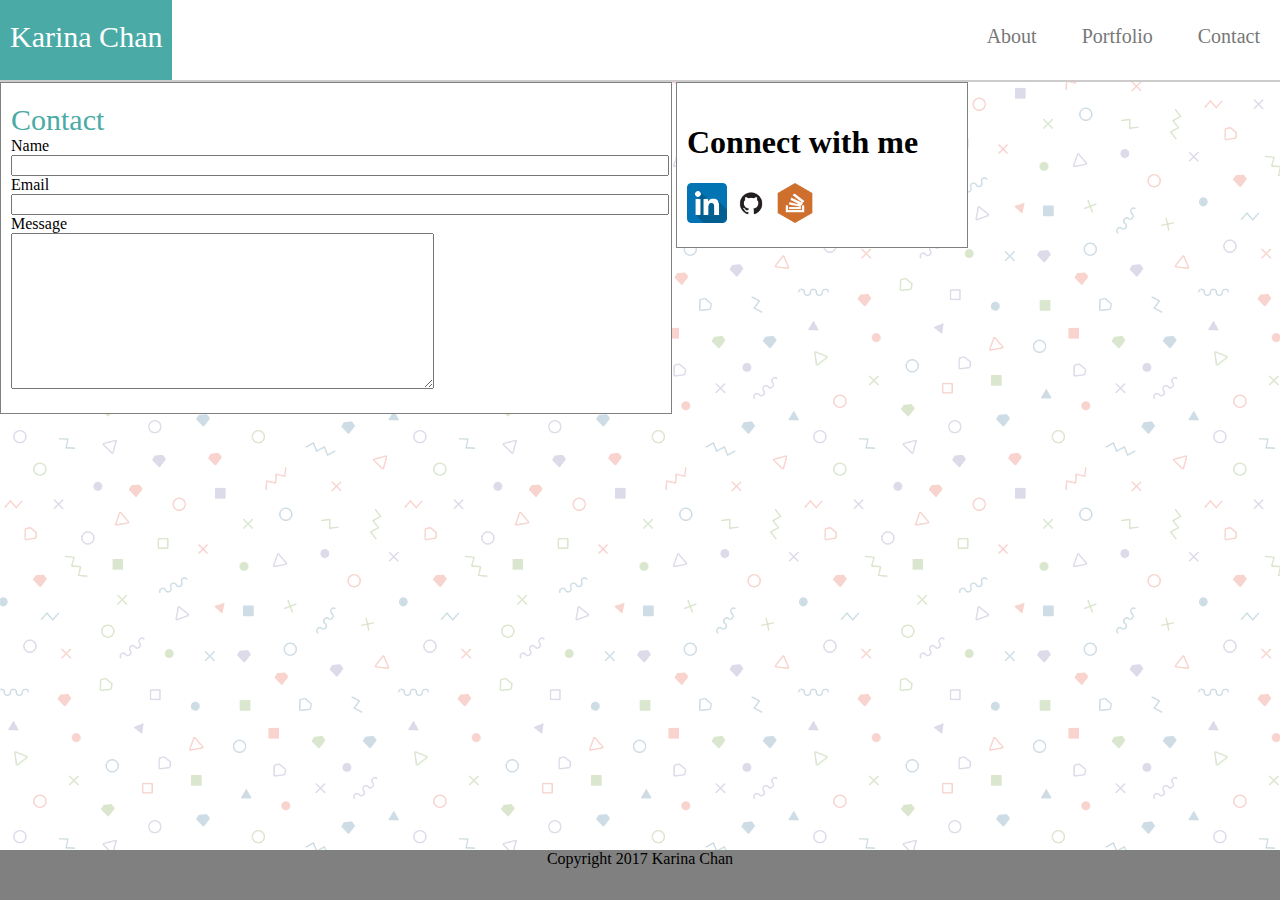
==== Basic-Porfolio/contact.html @ 6cb613c3 "Add files via upload" ====
<!DOCTYPE html>
<html>

<head>
	<link rel="stylesheet" type="text/css" href="./assets/css/style.css">
</head>

<body>

	<div class="header">
		<header>Karina Chan</header>
		<div class="navBar">
			<ul>
				 <li><a href="#">About</a></li>
				 <li><a href="#">Portfolio</a></li>
				 <li><a href="#">Contact</a></li>
			</ul>
		</div>
	</div>


	<div class="background">


		<div class="whitebox contact">
			<div class="contactheader">Contact</div>

			<form>
				<label>Name</label>
					<div> <input type="text" name="Name"/> </div>

				<label>Email</label>
					<div> <input type="text" name="Email"/> </div>

				<label>Message</label>
					<div> <textarea name="Message"
					rows="10" cols="50"></textarea> </div>


			</form>

		</div>


		<div class="whitebox sidebar">
			<h1> Connect with me </h1>
	 		
	 		<img src="./assets/images/linkedin.png" alt="Linkedin Icon" style="width:40px;height:40px;">

	 		<img src="./assets/images/github.png" alt="Github Icon" style="width:40px;height:40px;">

	 		<img src="./assets/images/stackoverflow.png" alt="Stackoverflow Icon" style="width:40px;height:40px;">
		</div>

	</div>

	<footer>
		<div class="copyright">
			Copyright 2017 Karina Chan
		</div>

	</footer>

</body>

</html>
---- Basic-Porfolio/assets/css/style.css ----
header {
	font-family: "Georgia", Times, Times New Roman, serif;
	font-size: 30px;
	height: 40px;
	background-color: #4aaaa5;
	color: white;
	display: inline-block;
	padding: 20px 10px;

}

.header {
	border-bottom: 2px solid #cccccc;
	background-color: white;
}


.navBar {
	height: 50px;
	font-family: "Georgia", Times, Times New Roman, serif;
	font-size: 20px;
	text-align: right;
	float: right;
}

.navBar a {
	text-decoration: none;
	color: #777777;
}

li {
    display: inline;
    padding: 20px;
}

ul{
	list-style-type: none;
	padding-top: 5px;
	padding-bottom: 5px;

}

.background {
    background: url('./assets/images/memphis-color.png')
    background-position: 50% 50%;
    background-clip: padding-box;
}

#profilepic {
	float: left;

}

.whitebox {
	background-color: white;
	border: 1px solid gray;
	padding: 20px 10px; 
}

.sidebar {
	width: 270px;
	display: inline-block;
	vertical-align: top;

}

.about {
	width: 650px;
	display: inline-block;

}

body {
	background: url('../images/memphis-colorful.png');
	padding: 0;
	margin: 0;

}
footer {
	height: 50px;
	background-color: gray;
	position: absolute;
	bottom: 0;
	width: 100%;
}

.copyright {
	text-align: center;
}

.contact {
	width: 650px;
	display: inline-block;
}

.contact input {
	width: 100%;
}

.contactheader {
	font-size: 30px;
	font-style: Arial;
	color: #4aaaa5;
}

.gallery {
	display: inline-block;
	width: 650px;
}

.imagelabel {
	padding: 15px 0px;
	background-color: #4aaaa5;
	position: absolute;
	bottom: 0;
	z-index: 1;
	width: 277px;
}

.wrapper {
	display: inline-block;
	position: relative;
	text-align: center;
}

.secondlabel {

	padding: 15px 0px;
	background-color: #4aaaa5;
	position: absolute;
	bottom: 0;
	z-index: 1;
	width: 277px;
}

.secondwrapper {
	display: inline-block;
	position: relative;
	text-align: center;
}


.thirdlabel {
	padding: 15px 0px;
	background-color: #4aaaa5;
	position: absolute;
	bottom: 0;
	z-index: 1;
	width: 277px;
}

.thirdwrapper{
	display: inline-block;
	position: relative;
	text-align: center;

}

.fourthlabel {
	padding: 15px 0px;
	background-color: #4aaaa5;
	position: absolute;
	bottom: 0;
	z-index: 1;
	width: 277px;
}

.fourthwrapper{
	display: inline-block;
	position: relative;
	text-align: center;

}
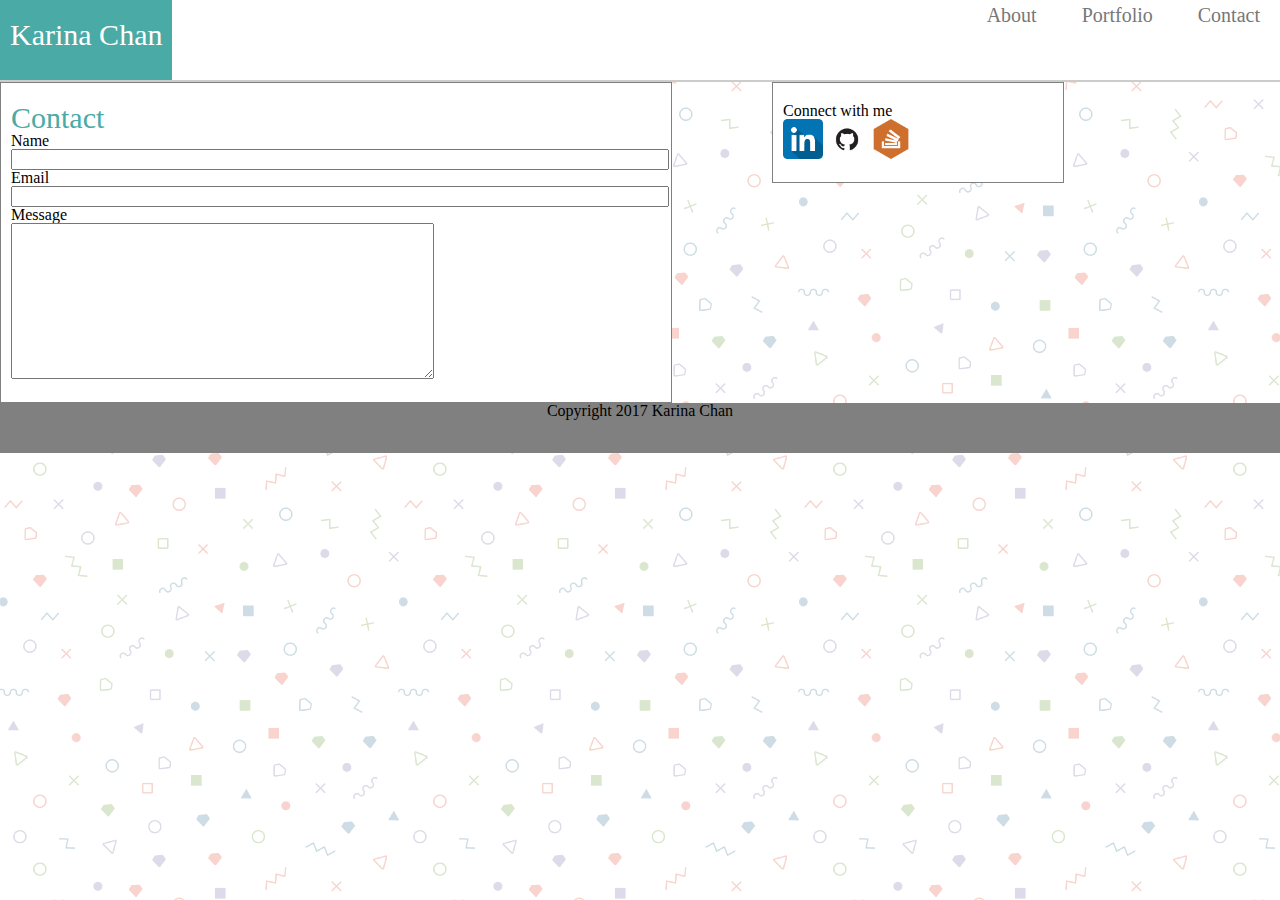
==== commit 6c6e89bc: "Add files via upload" ====
--- a/Basic-Porfolio/contact.html
+++ b/Basic-Porfolio/contact.html
@@ -2,7 +2,9 @@
 <html>
 
 <head>
+	<link rel="stylesheet" type="text/css" href="./assets/css/reset.css">
 	<link rel="stylesheet" type="text/css" href="./assets/css/style.css">
+
 </head>
 
 <body>
--- a/Basic-Porfolio/assets/css/style.css
+++ b/Basic-Porfolio/assets/css/style.css
@@ -61,6 +61,8 @@
 	width: 270px;
 	display: inline-block;
 	vertical-align: top;
+	margin-left: 100px;
+	position: fixed;
 
 }
 
@@ -79,7 +81,7 @@
 footer {
 	height: 50px;
 	background-color: gray;
-	position: absolute;
+	position: relative;
 	bottom: 0;
 	width: 100%;
 }
@@ -112,8 +114,8 @@
 	padding: 15px 0px;
 	background-color: #4aaaa5;
 	position: absolute;
+	z-index: 1;
 	bottom: 0;
-	z-index: 1;
 	width: 277px;
 }
 
@@ -171,3 +173,19 @@
 	text-align: center;
 
 }
+
+.fifthlabel {
+	padding: 15px 0px;
+	background-color: #4aaaa5;
+	position: absolute;
+	bottom: 0;
+	z-index: 1;
+	width: 277px;
+}
+
+.fifthwrapper{
+	display: inline-block;
+	position: relative;
+	text-align: center;
+
+}
